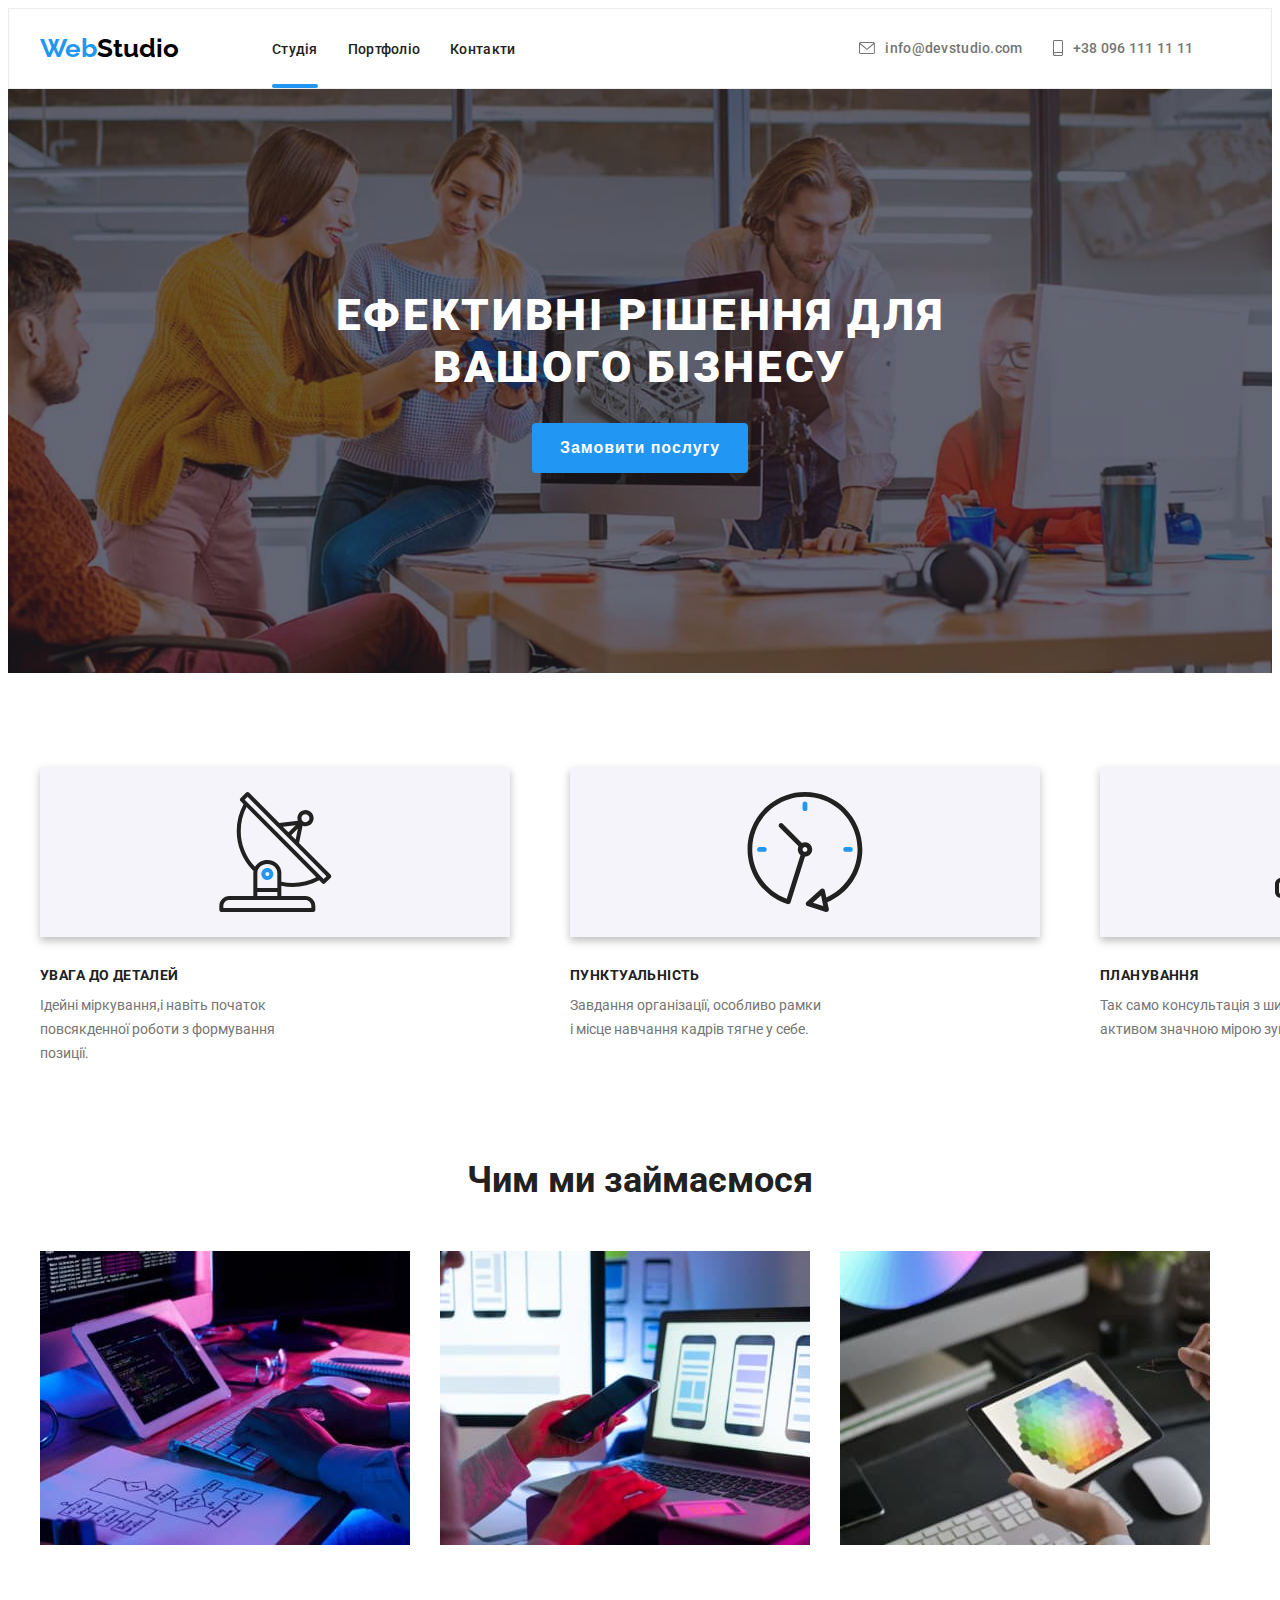
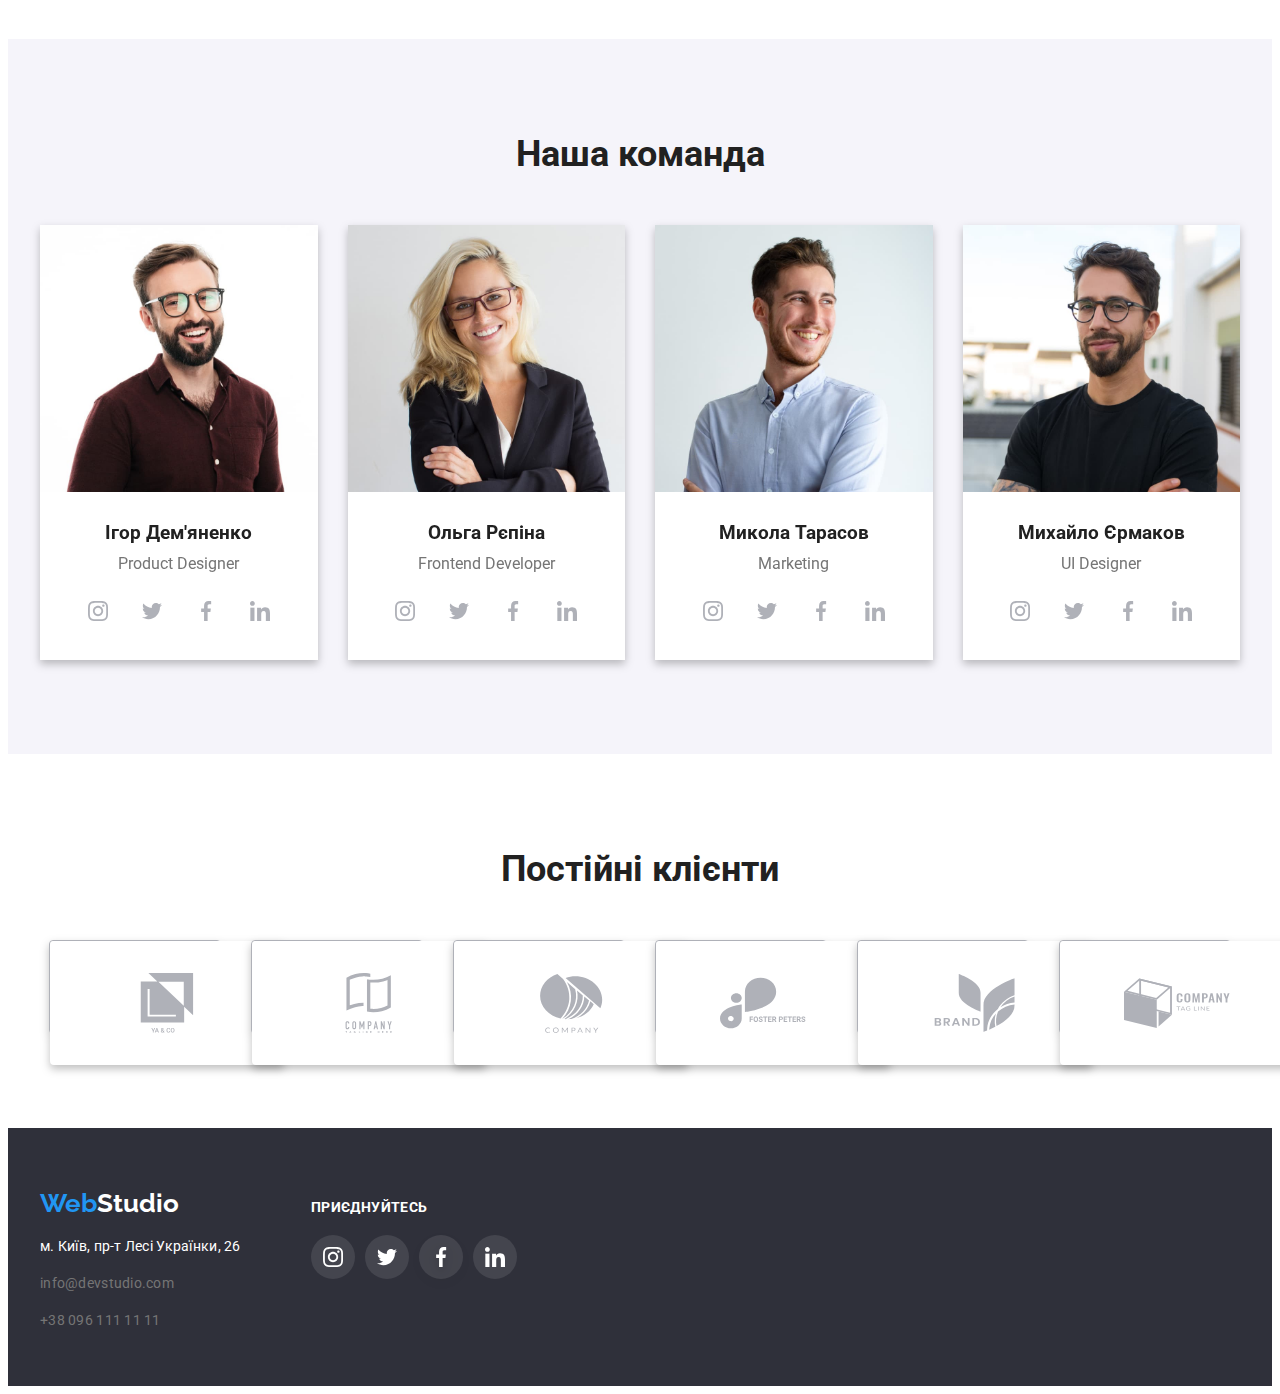
==== index.html @ 008af6e1 "copy file" ====
<!DOCTYPE html>
<html lang="en">
  <head>
    <meta charset="UTF-8" />
    <meta http-equiv="X-UA-Compatible" content="IE=edge" />
    <meta name="viewport" content="width=device-width, initial-scale=1.0" />
    <title>Головна</title>
    <link rel="preconnect" href="https://fonts.googleapis.com" />
    <link rel="preconnect" href="https://fonts.gstatic.com" crossorigin />
    <link rel="preconnect" href="https://fonts.googleapis.com" />
    <link rel="preconnect" href="https://fonts.gstatic.com" crossorigin />
    <link
      href="https://fonts.googleapis.com/css2?family=Montserrat:wght@400;700&family=Oleo+Script&family=Raleway:wght@700&family=Roboto:wght@400;500;700;900&display=swap"
      rel="stylesheet"
    />
    <link
      rel="stylesheet"
      href="https://cdnjs.cloudflare.com/ajax/libs/modern-normalize/1.1.0/modern-normalize.min.css"
      integrity="sha512-wpPYUAdjBVSE4KJnH1VR1HeZfpl1ub8YT/NKx4PuQ5NmX2tKuGu6U/JRp5y+Y8XG2tV+wKQpNHVUX03MfMFn9Q=="
      crossorigin="anonymous"
      referrerpolicy="no-referrer"
    />
    <link rel="stylesheet" href="./css/styles.css" />
  </head>
  <body class="page-body">
    <header class="page-header">
      <div class="container">
        <nav class="header-nav">
          <a class="logo link" href="WebStudio"
            ><span class="logo-firs-part">Web</span
            ><span class="logo-second-part">Studio</span></a
          >
          <ul class="header-list list">
            <li class="item border">
              <a class="header-list-link header-link act-stud link" href="./index.html"
                >Студія</a
              >
            </li>
            <li class="item">
              <a
                class="header-list-link header-link link"
                href="./portfolio.html"
                >Портфоліо</a
              >
            </li>
            <li class="item">
              <a class="header-list-link header-link act-contacts link" href="a">Контакти</a>
            </li>
          </ul>
        </nav>
        <div class="header-contacts">
          <ul class="list">
            <li class="item adress-item">
              <a class="contacts-link header-mail-link link"
                href="mailto:info@devstudio.com">
                <svg class="icon-mail" width="16" height="12" >
                        <use href="./images/icons.svg#icon-envelope"></use>
                      </svg>
                      info@devstudio.com
              </a>
            </li>
            <li class="item adress-item">
              <a
                class="contacts-link header-tel-link link"
                href="tel:+380961111111"> 
                <svg class="icon-tel" width="10" height="16" >
                        <use href="./images/icons.svg#icon-smartphone"></use>
                      </svg>
                      +38 096 111 11 11
                </a>
            </li>
          </ul>
        </div>
      </div>
    </header>
    <main>
      <section class="hero">
        <div class="container containar-hero">
          <h1 class="hero-title">Ефективні рішення для<br />вашого бізнесу</h1>
          <button class="main-button button" type="button" data-modal-open>
            Замовити послугу
          </button>
        </div>
      </section>
      <section class="our-benefits">
        <div class="container">
          <ul class="benefits-list list">
            <li class="benefits">
              <div class="benefits-item">
                      <svg class="benefits-icon" width="70" height="70">
                        <use href="./images/icons.svg#icon-group-7"></use>
                      </svg>
                      </div> 
              <h2 class="benefits-title">УВАГА ДО ДЕТАЛЕЙ</h2>
              <p class="benefits-list-item">
                Ідейні міркування,і навіть початок повсякденної роботи з
                формування позиції.
              </p>
            </li>
            <li class="benefits">
               <div class="benefits-item">
                      <svg class="benefits-icon" width="70" height="70">
                        <use href="./images/icons.svg#icon-clock"></use>
                      </svg>
                      </div> 
              <h2 class="benefits-title">ПУНКТУАЛЬНІСТЬ</h2>
              <p class="benefits-list-item">
                Завдання організації, особливо рамки <br>і місце навчання кадрів
                тягне у себе.
              </p>
            </li>
            <li class="benefits">
               <div class="benefits-item">
                      <svg class="benefits-icon" width="70" height="70">
                        <use href="./images/icons.svg#icon-diagram"></use>
                      </svg>
                      </div> 
              <h2 class="benefits-title">ПЛАНУВАННЯ</h2>
              <p class="benefits-list-item">
                Так само консультація з широким активом значною мірою зумовлює.
              </p>
            </li>
            <li class="benefits">
               <div class="benefits-item">
                      <svg class="benefits-icon" width="70" height="70">
                        <use href="./images/icons.svg#icon-astronaut"></use>
                      </svg>
                      </div> 
              <h2 class="benefits-title">СУЧАСНІ ТЕХНОЛОГІЇ</h2>
              <p class="benefits-list-item">
                Значимість цих проблем настільки очевидна, що реалізація
                планових завдань.
              </p>
            </li>
          </ul>
        </div>
      </section>
      <!-- Чим ми займаємось -->
      <section class="about">
        <div class="container">
          <h2 class="about-title">Чим ми займаємося</h2>
          <ul class="about-list list">
            <li class="about-us">
              <img
                src="./images/img.jpg"
                alt="computer version"
                width="370"
                height="294"
              />
            </li>
            <li class="about-us">
              <img
                src="./images/img2.jpg"
                alt="phone version"
                width="370"
                height="294"
              />
            </li>
            <li class="about-us">
              <img
                src="./images/img3.jpg"
                alt="tablet version"
                width="370"
                height="294"
              />
            </li>
          </ul>
        </div>
      </section>
      <!-- Our team -->
      <section class="our-team">
        <div class="container container">
          <h2 class="our-team-title">Наша команда</h2>
          <ul class="team-list list">
            <li class="team-member">
              <div class="card-thumb">
                <img
                  class="product-designer"
                  src="./images/member1.jpg"
                  alt="Product Designer"
                  width="270"
                  height="260"
                />
                <h3 class="team-member-name">Ігор Дем'яненко</h3>
                <p class="position">Product Designer</p>
                <ul class="social-icons list">
                  <li class="social-item">
                    <a href="" class="social-link link">
                      <svg class="social-icon" width="20" height="20" >
                        <use href="./images/icons.svg#icon-instagram"></use>
                      </svg>
                    </a>
                  </li>
                  <li class="social-item">
                    <a href="" class="social-link link">
                      <svg class="social-icon" width="20" height="20" >
                        <use href="./images/icons.svg#icon-twitter"></use>
                      </svg>
                    </a>
                  </li>
                  <li class="social-item">
                    <a href="" class="social-link link">
                      <svg class="social-icon" width="20" height="20" >
                        <use href="./images/icons.svg#icon-facebook"></use>
                      </svg>
                    </a>
                  </li>
                  <li class="social-item">
                    <a href="" class="social-link link">
                      <svg class="social-icon" width="20" height="20" >
                        <use href="./images/icons.svg#icon-linkedin"></use>
                      </svg>
                    </a>
                  </li>
                </ul>
              </div>
            </li>
            <li class="team-member">
              <div class="card-thumb">
                <img
                  class="frontend-developer"
                  src="./images/member2.jpg"
                  alt="Frontend Developer"
                  width="270"
                  height="260"
                />
                <h3 class="team-member-name">Ольга Рєпіна</h3>
                <p class="position position-frontend">Frontend Developer</p>
                <ul class="social-icons list">
                  <li class="social-item">
                    <a href="" class="social-link link">
                      <svg class="social-icon" width="20" height="20" >
                        <use href="./images/icons.svg#icon-instagram"></use>
                      </svg>
                    </a>
                  </li>
                  <li class="social-item">
                    <a href="" class="social-link link">
                      <svg class="social-icon" width="20" height="20" >
                        <use href="./images/icons.svg#icon-twitter"></use>
                      </svg>
                    </a>
                  </li>
                  <li class="social-item">
                    <a href="" class="social-link link">
                      <svg class="social-icon" width="20" height="20" >
                        <use href="./images/icons.svg#icon-facebook"></use>
                      </svg>
                    </a>
                  </li>
                  <li class="social-item">
                    <a href="" class="social-link link">
                      <svg class="social-icon" width="20" height="20" >
                        <use href="./images/icons.svg#icon-linkedin"></use>
                      </svg>
                    </a>
                  </li>
                </ul>
              </div>
            </li>
            <li class="team-member">
              <div class="card-thumb">
                <img
                  class="marketing"
                  src="./images/member3.jpg"
                  alt="Marketing"
                  width="270"
                  height="260"
                />
                <h3 class="team-member-name">Микола Тарасов</h3>
                <p class="position position-marketing">Marketing</p>
                <ul class="social-icons list">
                  <li class="social-item">
                    <a href="" class="social-link link">
                      <svg class="social-icon" width="20" height="20" >
                        <use href="./images/icons.svg#icon-instagram"></use>
                      </svg>
                    </a>
                  </li>
                  <li class="social-item">
                    <a href="" class="social-link link">
                      <svg class="social-icon" width="20" height="20" >
                        <use href="./images/icons.svg#icon-twitter"></use>
                      </svg>
                    </a>
                  </li>
                  <li class="social-item">
                    <a href="" class="social-link link">
                      <svg class="social-icon" width="20" height="20" >
                        <use href="./images/icons.svg#icon-facebook"></use>
                      </svg>
                    </a>
                  </li>
                  <li class="social-item">
                    <a href="" class="social-link link">
                      <svg class="social-icon" width="20" height="20" >
                        <use href="./images/icons.svg#icon-linkedin"></use>
                      </svg>
                    </a>
                  </li>
                </ul>
              </div>
            </li>
            <li class="team-member">
              <div class="card-thumb">
                <img
                  class="designer"
                  src="./images/member4.jpg"
                  alt="UI Designer"
                  width="270"
                  height="260"
                />
                <h3 class="team-member-name">Михайло Єрмаков</h3>
                <p class="position">UI Designer</p>
                <ul class="social-icons list">
                  <li class="social-item">
                    <a href="" class="social-link link">
                      <svg class="social-icon" width="20" height="20" >
                        <use href="./images/icons.svg#icon-instagram"></use>
                      </svg>
                    </a>
                  </li>
                  <li class="social-item">
                    <a href="" class="social-link link">
                      <svg class="social-icon" width="20" height="20" >
                        <use href="./images/icons.svg#icon-twitter"></use>
                      </svg>
                    </a>
                  </li>
                  <li class="social-item">
                    <a href="" class="social-link link">
                      <svg class="social-icon" width="20" height="20" >
                        <use href="./images/icons.svg#icon-facebook"></use>
                      </svg>
                    </a>
                  </li>
                  <li class="social-item">
                    <a href="" class="social-link link">
                      <svg class="social-icon" width="20" height="20" >
                        <use href="./images/icons.svg#icon-linkedin"></use>
                      </svg>
                    </a>
                  </li>
                </ul>
              </div>
            </li>
          </ul>
        </div>
      </section>
      <section class="regular-customers">
        <div class="container container">
          <h2 class="regular-customers-title">Постійні клієнти</h2>
          <ul class="customers-icons list">
             <li class="customers-item">
              <a href="" class="customers-link link">
                <svg class="regular-customers-icon" width="106" height="60"  >
                  <use href="./images/icons.svg#icon-group-1"></use>
                </svg>
              </a>
            </li>
            <li class="customers-item">
              <a href="" class="customers-link link">
                <svg class="regular-customers-icon" width="106" height="60"  >
                  <use href="./images/icons.svg#icon-group-2"></use>
                </svg>
              </a>
            </li>
            <li class="customers-item"><a href="" class="customers-link link">
              <svg class="regular-customers-icon" width="106" height="60"  >
                  <use href="./images/icons.svg#icon-group-3"></use>
                </svg>
            </a>
          </li>
            <li class="customers-item"><a href="" class="customers-link link">
              <svg class="regular-customers-icon" width="106" height="60"  >
                  <use href="./images/icons.svg#icon-group-4"></use>
                </svg>
            </a>
          </li>
            <li class="customers-item"><a href="" class="customers-link link">
              <svg class="regular-customers-icon" width="106" height="60"  >
                  <use href="./images/icons.svg#icon-group-5"></use>
                </svg>
            </a>
          </li>
            <li class="customers-item"><a href="" class="customers-link link">
              <svg class="regular-customers-icon" width="106" height="60"  >
                  <use href="./images/icons.svg#icon-group-6"></use>
                </svg>
            </a>
          </li>
          </ul>
          </div>
      </section>
    </main>
      <footer class="page-footer">
        <div class="container">
        <div class="address-container">
          <a class="footer-logo logo link" href="WebStudio"
            ><span class="logo-firs-part">Web</span
            ><span class="logo-second-footer">Studio</span></a
          >
          <address>
              <ul class="contacts-list list">
                <li>
                  <a
                    class="address-link"
                    href="https://goo.gl/maps/C8LqME3QSycqYcBt8"
                    target="_blank"
                    rel="noopener noreferrer nofollow"
                    >м. Київ, пр-т Лесі Українки, 26</a
                  >
                </li>
                <li>
                  <a class="contacts-link link" href="mailto:info@devstudio.com"
                    >info@devstudio.com</a
                  >
                </li>
                <li>
                  <a class="contacts-link link" href="tel:+380961111111"
                    >+38 096 111 11 11</a>
                </li>
              </ul>
          </address>
        </div>
        <div class="footer-social">
          <h3 class="footer-social-tittle">ПРИЄДНУЙТЕСЬ</h3>
          <ul class="social-icons list">
                  <li class="social-item">
                    <a href="" class="social-link link">
                      <svg class="social-icon" width="20" height="20" >
                        <use href="./images/icons.svg#icon-instagram"></use>
                      </svg>
                    </a>
                  </li>
                  <li class="social-item">
                    <a href="" class="social-link link">
                      <svg class="social-icon" width="20" height="20" >
                        <use href="./images/icons.svg#icon-twitter"></use>
                      </svg>
                    </a>
                  </li>
                  <li class="social-item">
                    <a href="" class="social-link link">
                      <svg class="social-icon facebook-icon" width="20" height="20" >
                        <use href="./images/icons.svg#icon-facebook"></use>
                      </svg>
                    </a>
                  </li>
                  <li class="social-item">
                    <a href="" class="social-link link">
                      <svg class="social-icon" width="20" height="20" >
                        <use href="./images/icons.svg#icon-linkedin"></use>
                      </svg>
                    </a>
                  </li>
                </ul>
        </div>
        </div>
      </footer>
      <!-- <button data-modal-open class="main-button button" >Замовити послугу</button> -->
      <div class="backdrop is-hidden" data-modal>
        <div class="modal">
<div class="close-sign" data-modal-close>
   <svg class="icon-close" width="20" height="20" >
    <use href="./images/icons.svg#icon-close"></use>
    </svg>
</div>
   </div>
        </div>
      </div>
      <script src="./js/modal.js"></script>
  </body>
</html>
---- css/styles.css ----
body {
  font-family:'Roboto';
  text-decoration-color:#757575;
}

h1,
h2,
h3,
p,
ul {
  padding: 0;
  margin: 0;
}
img {
    display: block;
    width: 100%;
    height: auto;
}
/* для іконок */
:root {
    --main-color: #AFB1B8;
    --accent-color: #FFFFFF;
}


.container {
    width: 1200px;
    padding-left: 15px;
    padding-right: 15px;
margin-left: auto;
margin-right: auto;
}

/* ЛОГО сайту */
.logo {
    margin-right: 93px;
   
}

.logo-firs-part{
    font-family: 'Raleway';
    font-style: normal;
    font-weight: 700;
    font-size: 26px;
    line-height:1,19;
    color: #2196F3;
}

.logo-second-part{
    font-family: 'Raleway';
    font-style: normal;
    font-weight: 700;
    font-size: 26px;
    line-height:1,19;
    color: #000000;
}
    .logo-second-footer {
        font-family: 'Raleway';
        font-style: normal;
        font-weight: 700;
        font-size: 26px;
        line-height:1,19;
        color: #FFFFFF;
}

/* header */

.page-header {
background-color:#FFFFFF;
padding-bottom: 94px;
border: 1px solid #ECECEC;
padding-top: 24px;
padding-bottom: 25px;
}

.page-header .container {
display: flex;
  align-items: center;
}

.header-nav {
    display: flex;
    align-items: center; 
}
.header-list {
    display: flex;
    margin: 0px;
}



.header-list .item:not(:first-child) {
margin-left: 30px;
}

.header-contacts .list  {
    display: flex;
    align-items: center;
    
}

.header-mail-link {
    margin-left: 344px;
}

.link, .address-link {
text-decoration:none ;
}

.list {
    list-style: none;
}
.header-list-link {
  font-weight: 500;
  font-size: 14px;
  line-height: 1,14;
  letter-spacing: 0.02em;
  color: #212121;

  transition: 250ms cubic-bezier(0.4, 0, 0.2, 1)

}

.header-list-link:hover, .header-list-link:focus {
    color: #2196F3;
}

.adress-item:hover, .adress-item:focus {
    color: #2196F3;
}



.header-tel-link:hover .icon-tel, .header-tel-link:focus .icon-tel {
    fill: #2196F3;
}

.header-mail-link:hover .icon-mail,
.header-mail-link:focus .icon-mail {
    fill: #2196F3;
}


.header-tel-link, .header-mail-link {
font-size: 14px;
font-weight: 500;
line-height: 1,14;
letter-spacing: 0.02em;
text-align: left;
color:#757575 ;

transition: 250ms cubic-bezier(0.4, 0, 0.2, 1)
}
.header-mail-link {
    margin-right: 30px;
}

.header-tel-link {
    align-items: center;
}

.icon-tel {
    display: inline-flex;
    align-items: center;
    margin-right: 10px;
    fill: #757575;
}

.icon-mail {
    display: inline-flex;
        align-items: center;
    margin-right: 10px;
    fill: #757575;
}


/* .hero */


.hero {
    max-width: 1600px;
    max-height: 600px;
padding-top: 200px;
padding-bottom: 200px;
margin-left: auto;
margin-right: auto;
background-color: rgba(47, 48, 58, 0.4);

background-image:linear-gradient(rgba(47, 48, 58, 0.4), rgba(47, 48, 58, 0.4)), url(../images/background.jpg);
    background-position: center;
    background-repeat: no-repeat;
    
    background-size: cover;
text-align: center;
}

.hero-title {
    min-width: 696;
    margin: 0px;
}



.hero-title {
font-weight: 900;
font-size: 44px;
line-height: 1,36;
text-align: center;
letter-spacing: 0.06em;
text-transform: uppercase;
color: #FFFFFF;
}

/* main */
.main-button {
    width: 216px;
    height: 50px;
    text-align: center;
    border: none;
    border-radius: 4px;
}
.main-button {
font-size: 16px;
font-weight: 700;
line-height: 1,88;
letter-spacing: 0.06em;
margin-top: 30px;
text-align: center;
color: #FFFFFF;
background-color: #2196F3;

transition: 250ms cubic-bezier(0.4, 0, 0.2, 1)
}



.main-button:hover, .main-button:focus {
    background-color: #2196F3;
    color: #FFFFFF;
    cursor: pointer;
}    

.filter-button {
    font-style: normal;
    font-weight: 500;
    font-size: 16px;
    line-height: 1,63;
    color: #212121;


    transition: 250ms cubic-bezier(0.4, 0, 0.2, 1)
    }

    .filter-button:hover, .filter-button:focus {
        background-color: #2196F3;
        color:#FFFFFF;
        cursor: pointer;}

  /* our benefits */
  .our-benefits {
padding-top: 94px;
padding-bottom: 94px;
  }

.benefits-title {
font-weight: 700;
font-size: 14px;
line-height: 1,14;
letter-spacing: 0.03em;
text-transform: uppercase;
color: #212121;
padding-top: 30px;
}

.benefits-list {
    display: flex;
}
.benefits:not(:first-child) {
margin-left: 30px;
}


.benefits-list-item {
    font-family: 'Roboto';
    font-style: normal;
    font-weight: 400;
    font-size: 14px;
    line-height: calc(24/14);
color: rgba(117, 117, 117, 1);
padding-top: 10px;
display: inline-block;
width: 270px;
height: 72px;
}

.benefits-list-item:nth-child(2n):nth-child(3n) {
    width: 270px;
    height: 48px;
}

 .benefits-item {
     width: 270px;
     height: 120px;
     margin-right: 30px;
     padding: 25px 100px;
    background-color: rgba(245, 244, 250, 1);
    filter: drop-shadow(0px 4px 4px rgba(0, 0, 0, 0.25));

 }

.benefits-icon  {
    width: 100%;
    height: 100%;
    display: inline-block;
    display: flex;
    align-items: center;
    justify-content: center;
    border-radius: 4px;
   
}

.benefits-icon {
    fill: var(--main-color);
}


/* ABOUT */

.about {
    padding-bottom: 94px;
}

.about-title {
    margin-bottom: 50px;
}

.about-us:not(:first-child) {
    margin-left: 30px;
    }



.about-list {
    display: flex;
}


/* team */
.our-team {
    background-color: rgba(245, 244, 250, 1);
    padding-bottom: 94px;
}

.team-list .social-item {
    width: 44px;
    height: 44px;
    margin-right: 10px;
   
}

.team-list .social-link {
    width: 100%;
    height: 100%;
    display: inline-block;
    display: flex;
    align-items: center;
    justify-content: center;
    border-radius: 50%;
    background-color: #FFFFFF;

    transition: 250ms cubic-bezier(0.4, 0, 0.2, 1)
}

.team-list .social-link:hover,  .team-list .social-link:focus{
    background-color: #2196F3;
}

.team-list .social-link:hover .social-icon, .team-list .social-link:focus .social-icon {
    fill: var(--accent-color);
}


.team-list .social-icons {
    display: flex;
    justify-content: center;
}

.team-list .social-icons {
    margin-top: 16px;
    padding-bottom: 27px;
}

.team-list .social-item:last-child {
    margin-right: 0px;
}

.about-title, .our-team-title, .regular-customers-title  {
width: 700px;
margin-left: auto;
margin-right: auto;
text-align: center;

font-weight: 700;
font-size: 36px;
line-height: 1,17;
color: #212121;
} 
.our-team-title, .regular-customers-title {
    margin-bottom: 50px;
    padding-top: 94px;
}
.container-team {
 padding-bottom: 94px;
 
}

.team-list {
    display: flex;
}

.team-list .social-icon {
    fill:var(--main-color);
}


.team-member{
    font-weight: 500;
    font-size: 16px;
    line-height:1,19;
    color: #212121;
}
.position{
 font-weight: 400;
font-size: 16px;
line-height: 1,19;
color: #757575;
}
.position-frontend, .position-marketing {
background: url(16166.jpg);
border-radius: 0px;
}
.team-member:not(:first-child) {
    margin-left: 30px;
    }

    .team-member, .position {
margin-left: auto;
margin-right: auto;
text-align: center;
    }

    .team-member-name {
padding-top: 30px;
    }
    .card-thumb {
        filter: drop-shadow(0px 4px 4px rgba(0, 0, 0, 0.25));
    background-color: rgba(255, 255, 255, 1);
    }

    .position {
padding-top: 10px;
    }

    /* REGULAR-CUSTOMERS */

    .customers-icons .customers-item {
        width: 170px;
        height: 92px;
        border: 1px solid rgba(175, 177, 184, 1);
        border-radius: 4px;
        margin-right: 30px;
       
    }

    .regular-customers {
        padding-bottom: 94px;
    }

    .customers-icons {
        display: flex;
        justify-content: center;
    }

    .customers-icons .customers-item:last-child {
        margin-right: 0px;
    }


    .customers-icons .customers-item {
        filter: drop-shadow(0px 4px 4px rgba(0, 0, 0, 0.25)); 
    }


    .customers-icons .customers-link {
    width: 100%;
    height: 100%;
    display: inline-block;
    display: flex;
    align-items: center;
    justify-content: center;
    border-radius: 4px;
    background-color: #FFFFFF;
}

.customers-icons .regular-customers-icon {
    fill: var(--main-color);

    transition: 250ms cubic-bezier(0.4, 0, 0.2, 1)
}

.customers-icons .customers-item:hover .regular-customers-icon, .customers-icons .customers-item:focus .regular-customers-icon {
    fill:#2196F3;
}

.customers-icons .customers-item:hover, .customers-icons .customers-item:focus {
    border-color: #2196F3;
}


.customers-link {
padding: 16px 32px;
}


/* footer */

.footer-logo {
display: inline-block;
margin: auto;
 padding-top: 60px;
padding-bottom: 0px;
}
.page-footer {
    background-color:#2F303A;
}


.page-footer .container {
    display: flex;
    align-items: baseline;
}

.footer-social {
    margin-left: 70px;
}
.footer-social .social-icons {
    margin-top: 20px;
}
.social-icons {
    display: flex;
}

.footer-social .social-item {
    width: 44px;
    height: 44px;
    margin-right: 10px;
}

.footer-social .social-link {
    width: 100%;
    height: 100%;
    display: inline-block;
    display: flex;
    align-items: center;
    justify-content: center;
    border-radius: 50%;
    background-color:rgba(255, 255, 255, 0.1);

    transition: 250ms cubic-bezier(0.4, 0, 0.2, 1)
}

.footer-social .social-link:hover, .footer-social .social-link:focus {
    background-color: #2196F3;
}

.footer-social .social-link {
    fill: #FFFFFF;
}

.footer-social .social-link:hover .social-icon, .footer-social .social-link:focus .social-icon {
    fill: var(--accent-color);
}

.footer-social .social-item:last-child {
    margin-right: 0px;
}

.address-link  {
    color: #FFFFFF;
    font-family: 'Roboto';
    font-style: normal;
    font-weight: 400;
    font-size: 14px;
    line-height: 1,14;
    letter-spacing: 0.02em;
    padding-top: 20px;
    display: inline-block;

    transition: 250ms cubic-bezier(0.4, 0, 0.2, 1)
}

.address-link:hover, :focus {
    color: #2196F3;}

.contacts-list .link {
    font-family: 'Roboto';
    font-style: normal;
font-weight: 400;
font-size: 14px;
line-height: 1,14;
letter-spacing: 0.02em;
color: #757575;
padding-top: 20px;

display: inline-block;
}

.contacts-link:hover, :focus {
    color: #2196F3;
    
}   

.contacts-link {
    display: flex;
    align-items: center;
    transition: 250ms cubic-bezier(0.4, 0, 0.2, 1);
}
.contacts-list.list {
padding-inline-start: 0px;
padding-bottom: 57px;
margin: 0px;
}

.footer-social-tittle {
font-family: 'Roboto';
    font-style: normal;
    font-weight: 700;
    font-size: 14px;
    line-height: 16px;
    letter-spacing: 0.03em;
    text-transform: uppercase;
    color: #FFFFFF;
}

.footer-social .social-icons .social-item:nth-child(3) {
    filter: drop-shadow(0px 4px 4px rgba(0, 0, 0, 0.25));
}

/* СИНЄ ПІДКРЕСЛЕННЯ ПОТОЧНОЇ СТОРІНКИ */
    
.item.border {
    position: relative;
}


    .header-link.act-stud.link::after {
                content: "";
                position: absolute;
                bottom: -30px;
                left: 0;
                width: 100%;
                height: 4px;
                background: #2196F3;
                border-radius: 2px;
                
    }
            
.header-link.act-port.link::after {
    content: "";
    position: absolute;
    bottom: -30px;
    left: 0;
    width: 100%;
    height: 4px;
    background: #2196F3;
    border-radius: 2px;

}

/* МОДАЛЬНЕ ВІКНО */

.backdrop {
    position: fixed;
    top: 0;
    left: 0;
    width: 100%;
    height: 100%;
    background-color:rgba(0, 0, 0, 0.2);

    opacity: 1;

    transition: opacity 250ms cubic-bezier(0.4, 0, 0.2, 1);
}

.backdrop .is-hidden .modal {
    transform: translate(-50%, -50%) scale(1.1);

}

.modal {
    width: 528px;
    height: 581px;
    position: absolute;
top: 50%;
left: 50%;
transform: translate(-50%, -50%) scale(1);

background-color: #FFFFFF;


border-radius: 4px solid rgba(0, 0, 0, 0.1);

transition: 250ms cubic-bezier(0.4, 0, 0.2, 1);

box-shadow: 0px 1px 3px rgba(0, 0, 0, 0.12), 0px 1px 1px rgba(0, 0, 0, 0.14), 0px 2px 1px rgba(0, 0, 0, 0.2);

}



.modal .close-sign {
    position: absolute;
    display: flex;
    justify-content: center;
    cursor: pointer;
    align-items: center;
    top: 10px;
    right: 10px;
    width: 30px;
    height: 30px;
    border-radius: 50%;
    border: 1px solid rgba(0, 0, 0, 0.1);

}

.is-hidden {
    visibility: hidden;
    opacity: 0;
    pointer-events: none;
}



/* Портфоліо */
.our-projects-list {
    padding: 0px;
    margin: 0px;
    list-style: none;
    display: flex;
    flex-wrap: wrap;
    margin-left: -30px;
    margin-top: -30px;
   
}
.container-portfolio {
    padding-top: 94px;
    padding-bottom: 94px;
}
.our-projects-list > .item {
    flex-basis: calc(100% / 3 - 30px);
border: 1px solid #eeeeee;
margin-left: 30px;
margin-top: 30px;
}


.container-projects {
    padding-top: 34px;
}
.visually-hidden {
    display: none;}
    
.projects-title {
    font-weight: 700;
    font-size: 18px;
    line-height: 2;
    color: #212121;
}
.projects-item {
    font-weight: 400;
    font-size: 16px;
    line-height: 1,86;
    color: #757575;
}
.main-filter-list {
display: flex;
justify-content: center;
margin-left: auto;
margin-right: auto;
}
.main-filter-list .item:not(:first-child) {
margin-left: 8px;
}
.filter-button {
    height: 38px;
    background-color:#F5F4FA ;
    border: none;
    color: rgba(33, 33, 33, 1);
    border-radius: 4px; 

    transition: 250ms cubic-bezier(0.4, 0, 0.2, 1)
}


.filter-button:hover, :focus {
    filter: drop-shadow(0px 4px 4px rgba(0, 0, 0, 0.25));
}
.filter-button1 {
width: 73px; ;
}
.filter-button2 {
width: 125px;
}
.filter-button3 { 
width: 112px;
/* filter: drop-shadow(0px 4px 4px rgba(0, 0, 0, 0.25)); */
}

.filter-button4 {
width: 103px;
}
.filter-button5 {
width: 130px;
}

.projects-item {
    margin-top: 4px;
}

.projects-description {
    padding: 20px 24px;
}


.card {
    transition: 250ms cubic-bezier(0.4, 0, 0.2, 1)
}

.card:hover, :focus {
    box-shadow: 0px 1px 1px rgba(0, 0, 0, 0.12), 
    0px 4px 4px rgba(0, 0, 0, 0.06), 
    1px 4px 6px rgba(0, 0, 0, 0.16);
  
}

.card .img-wrapper {
    position: relative;
    overflow: hidden;
}

.card img {
    display: block;
}


.projects-text {
    font-family: 'Roboto';
    font-style: normal;
    font-weight: 400;
    font-size: 18px;
    line-height: 28px;
    background-color:rgba(33, 150, 243, 0.9);
    opacity: 1;
    letter-spacing: 0.03em;
    color: #FFFFFF;
    position: absolute;
    bottom: 0;
    top: 0;
    left: 0;
    right: 0;
    height: 100%;
    display: flex;
    justify-content: center;
    align-items: center;
    padding: 63px 24px;
    transform: translateY(100%);
    transition: transform 250ms cubic-bezier(0.4, 0, 0.2, 1);
    /* transition: transform 500ms linear; */
}

.our-projects-list .item {
    cursor: pointer;
}

.our-projects-list .item:hover .projects-text {
    transform: translateY(0%);

}
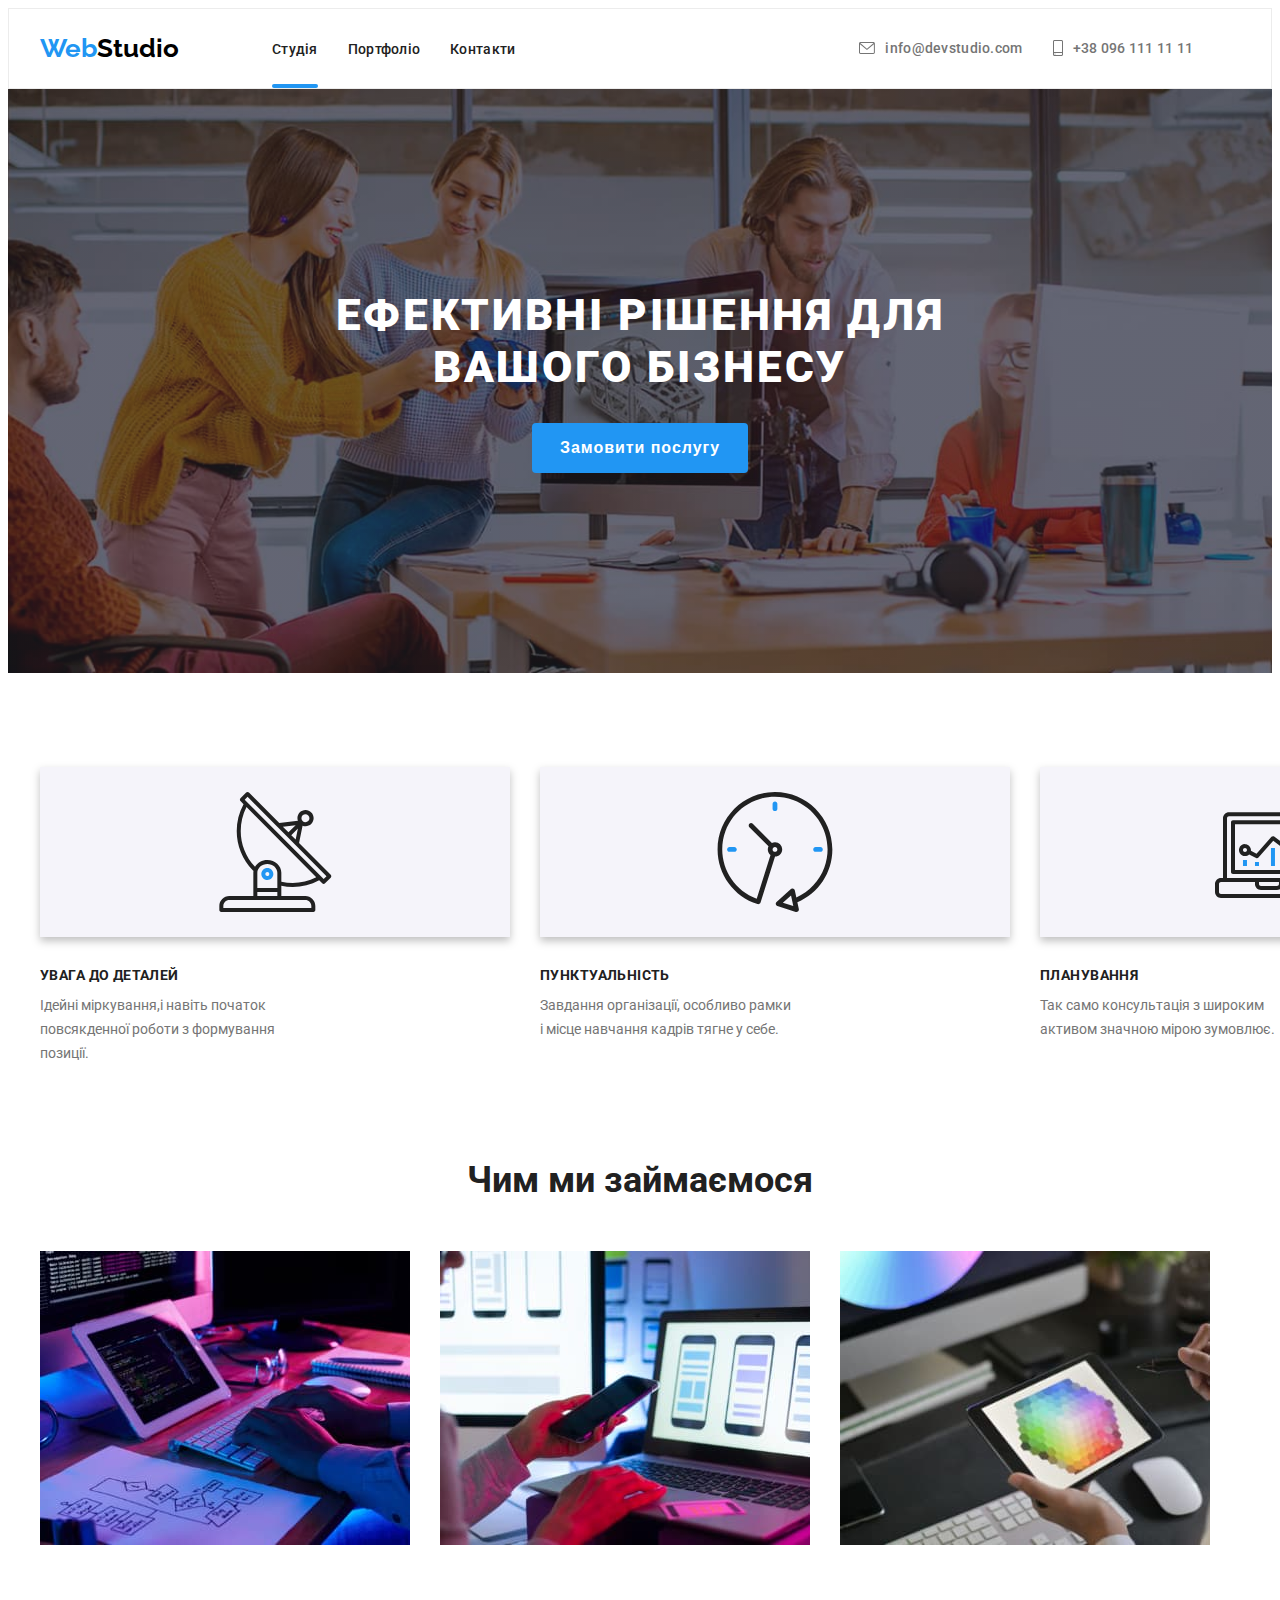
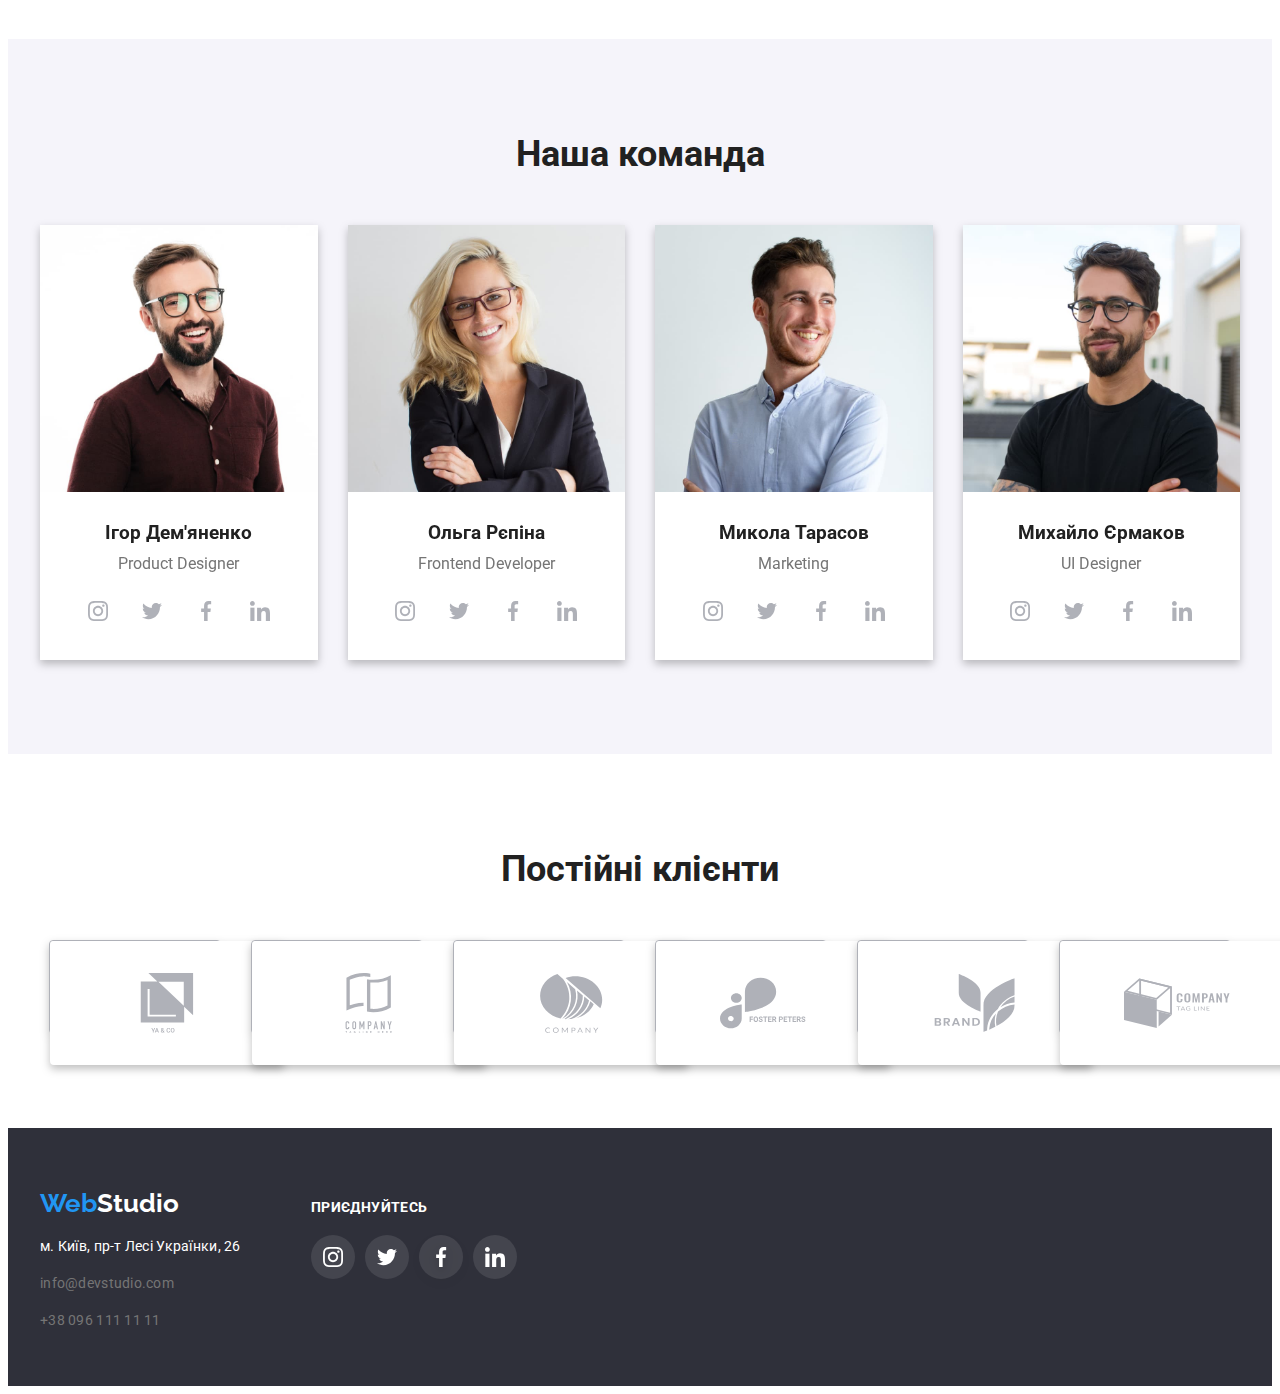
==== commit 0e1293a6: "готова модалка" ====
--- a/index.html
+++ b/index.html
@@ -26,7 +26,7 @@
     <header class="page-header">
       <div class="container">
         <nav class="header-nav">
-          <a class="logo link" href="WebStudio"
+          <a class="logo link" href="./index.html"
             ><span class="logo-firs-part">Web</span
             ><span class="logo-second-part">Studio</span></a
           >
@@ -457,18 +457,90 @@
                 </ul>
         </div>
         </div>
-      </footer>
-      <!-- <button data-modal-open class="main-button button" >Замовити послугу</button> -->
-      <div class="backdrop is-hidden" data-modal>
+          <div class="backdrop is-hidden" data-modal>
         <div class="modal">
 <div class="close-sign" data-modal-close>
    <svg class="icon-close" width="20" height="20" >
     <use href="./images/icons.svg#icon-close"></use>
     </svg>
 </div>
+<p class="form-tittle" >Залиште свої дані, ми вам передзвонимо</p>
+        <form class="form js-speaker-form">
+          <div class="form-field">
+              
+          <label for="name" class="form-label" >Ім'я</label> 
+          <div class="input-wrapper">
+          <input class="modal-input"
+          type="text"
+           name="name" 
+           id="name"
+           autofocus 
+          />
+          <svg class="input-icon" width="18" height="18"  >
+                  <use href="./images/icons.svg#icon-person-black"></use>
+                </svg>
+          </div>
+          </div>
+<div class="form-field">
+          <label  class="form-label" for="tel">Телефон</label>
+          <div class="input-wrapper">
+          <input class="modal-input" type="tel" name="tel" id="tel" />
+          <svg class="input-icon" width="18" height="18"  >
+          <use href="./images/icons.svg#icon-phone-black"></use>
+          </svg>
+          </div>
+</div>
+<div class="form-field">
+    
+          <label class="form-label" for="mail">Пошта</label>
+          <div class="input-wrapper">
+          <input class="modal-input" type="email" name="mail" id="mail" />
+<svg class="input-icon" width="18" height="18"  >
+                  <use href="./images/icons.svg#icon-email-black"></use>
+                </svg>
+          </div>
+          </div>
+<div class="form-field form-field-comment">
+<label class="form-label" for="comment">Коментар</label>
+          <textarea class="form-comment"
+          name="comment" id="comment" rows="100%"  
+          placeholder="Введіть текст"
+          ></textarea>
+</div>
+<div class="input-line check-line">
+          <input class="visually-hidden modal-input" type="checkbox" value="agree" name="checkbox-agree" id="checkbox-agree">
+          <label class="checkbox-agree agree-label" for="checkbox-agree">
+            <span class="icon-wrapper">
+              <svg class="agree-icon" width="11" height="8">
+            <use href="./images/icons.svg#icon-check-mark"></use>
+          </svg>
+            </span>
+            <span>Погоджуюся з розсилкою та приймаю &nbsp</span>
+            <a class="agreement-style"
+            href=".index.html"><span class="agreement">Умови договору</span></a>
+            
+          </label>
+</div>
+          <button class="form-button" type="submit">Відправити</button>
+          </form>
+</div>
    </div>
         </div>
-      </div>
+      
+      </footer>
+      <!-- <button data-modal-open class="main-button button" >Замовити послугу</button> -->
+    
       <script src="./js/modal.js"></script>
+       <script>
+        (() => {
+         document.querySelector('.js-speaker-form').addEventListener('submit', e => {
+                e.preventDefault();
+                new FormData(e.currentTarget).forEach((value, name) =>
+                    console.log(`${name}: ${value}`),
+                );
+                e.currentTarget.reset();
+            });
+        })();
+    </script>
   </body>
 </html>
--- a/css/styles.css
+++ b/css/styles.css
@@ -275,9 +275,9 @@
 .benefits-list {
     display: flex;
 }
-.benefits:not(:first-child) {
+/* .benefits:not(:first-child) {
 margin-left: 30px;
-}
+} */
 
 
 .benefits-list-item {
@@ -716,7 +716,9 @@
 
 }
 
-
+.modal-input {
+    color:#000000
+}
 
 .modal .close-sign {
     position: absolute;
@@ -733,12 +735,257 @@
 
 }
 
+.close-sign .icon-close:focus, .close-sign .icon-close:hover {
+    fill: #2196F3;
+}
+
 .is-hidden {
     visibility: hidden;
     opacity: 0;
     pointer-events: none;
 }
 
+textarea {
+    resize: none;
+    border: 1px solid rgba(33, 33, 33, 0.2);
+        border-radius: 4px;
+}
+
+.form-tittle {
+    font-family: 'Roboto';
+     font-style: normal;
+     font-weight: 700;
+    font-size: 20px;
+     line-height: 23px;
+     text-align: center;
+     letter-spacing: 0.03em;
+     color: #212121;
+
+     display: block;
+     align-items: center;
+     justify-content: center;
+     margin-top: 40px ;
+     margin-left: 32,5px;
+     margin-right: 47,5px;
+    margin-bottom: 12px;
+
+}
+
+.form {
+    width: 448px;
+    height: 342;
+    margin-left: 32.5px;
+    margin-right: 47.5px;
+    margin-bottom: 20px;
+}
+
+.form-label {
+    margin-bottom: 4px;
+    
+}
+
+.form-field {
+    display: flex;
+    flex-direction: column;
+    margin-bottom: 10px;
+    font-family: 'Roboto';
+    font-style: normal;
+    font-weight: 400;
+    font-size: 12px;
+    line-height: 14px;
+    letter-spacing: 0.01em;
+    color: #757575;
+}
+
+.form-field input {
+    margin: 0;
+    padding: 6px 10px;
+    width: 448px;
+    height: 40px;
+
+    border: 1px solid rgba(33, 33, 33, 0.2);
+    border-radius: 4px;
+
+    position: relative;
+}
+
+/* .form-field input:focus, .form-field input:hover {
+    border-color:  #2196F3;
+
+} */
+
+.form-field-comment {
+    width: 448px;
+    height: 138px;
+
+    
+    
+}
+
+.form-field input::placeholder {
+    display: block;
+    font-family: 'Roboto';
+    font-style: normal;
+    font-weight: 400;
+    font-size: 12px;
+    line-height: 14px;
+    letter-spacing: 0.01em;
+    color: rgba(117, 117, 117, 0.5);
+    border: 1px solid rgba(33, 33, 33, 0.2);
+     border-radius: 4px;
+
+ 
+}
+
+.agree-label {
+font-family: 'Roboto';
+    font-style: normal;
+    font-weight: 400;
+    font-size: 14px;
+    line-height: 24px;
+    letter-spacing: 0.03em;
+    color: #757575;
+    display: block;
+    justify-content: center;
+    align-items: center;
+    margin-left: 0px;
+    margin-right: 0px;
+}
+
+.check-line {
+margin: 10px 0;
+}
+.checkbox-agree {
+    display: flex;
+    align-items: center;
+}
+
+.checkbox-agree .icon-wrapper {
+    width: 16px;
+    height: 15px;
+    border: 2px solid #000000;
+    border-radius: 2px;
+    margin-right: 8px;
+    display: flex;
+    align-items: center;
+    justify-content: center;
+
+}
+.checkbox-agree .agree-icon {
+    fill: transparent;
+}
+
+.check-line input:checked+.checkbox-agree .icon-wrapper {
+    background-color: #2196F3;
+    border: none;
+}
+.check-line input:checked +.checkbox-agree .agree-icon {
+    fill: #FFFFFF ;
+}
+
+.form-field .modal-input {
+    padding-left: 47px;
+    
+}
+
+.form-label .modal-input {
+    background-color: #000000;
+}
+
+
+.modal-input, .form-comment {
+    cursor: pointer;
+}
+.modal-input:focus, .form-comment:focus {
+    outline: 1px solid #2196F3;
+    border: transparent;
+    
+}
+
+.form-field input {
+    columns: #fff;
+}
+
+.form-comment {
+    padding: 12px 16px;
+
+    font-family: 'Roboto';
+        font-style: normal;
+        font-weight: 400;
+        font-size: 12px;
+        line-height: 14px;
+        letter-spacing: 0.01em;
+    
+        color: rgba(117, 117, 117, 0.5);
+
+}
+
+
+.agreement {
+    text-decoration-line: underline;
+    color: #2196F3;
+}
+
+
+.form-button {
+    width: 200px;
+        height: 50px;
+        text-align: center;
+        border: none;
+        border-radius: 4px;
+
+        font-family: 'Roboto';
+        font-style: normal;
+        font-weight: 700;
+        font-size: 16px;
+        line-height: 30px;
+        letter-spacing: 0.06em;
+color: #FFFFFF;
+
+background-color: #2196F3;
+box-shadow: 0px 1px 3px rgba(0, 0, 0, 0.12), 0px 1px 1px rgba(0, 0, 0, 0.14), 0px 2px 1px rgba(0, 0, 0, 0.2);
+border-radius: 4px;
+
+margin-top: 30px ;
+margin-bottom: 40px;
+margin-left: 156.5px;
+margin-right: 171.5px;
+
+}
+
+.input-wrapper {
+    position: relative;
+   
+   
+}
+.input-wrapper input {
+    margin-top: 0px;
+}
+.input-icon {
+    width: 18px;
+    height: 18px;
+    display: inline-block;
+    position: absolute;
+    left: 12px;
+    top: 50%;
+    display: inline-block;
+   
+
+   
+    transform: translateY(-50%);
+fill: #212121;
+}
+/* 
+.modal-input {
+    padding-left: 83px;
+    border: 0px;
+} */
+
+
+
+.modal-input:focus +.input-icon {
+    fill: #2196F3;
+}
 
 
 /* Портфоліо */
@@ -885,4 +1132,5 @@
 .our-projects-list .item:hover .projects-text {
     transform: translateY(0%);
 
-}+}
+
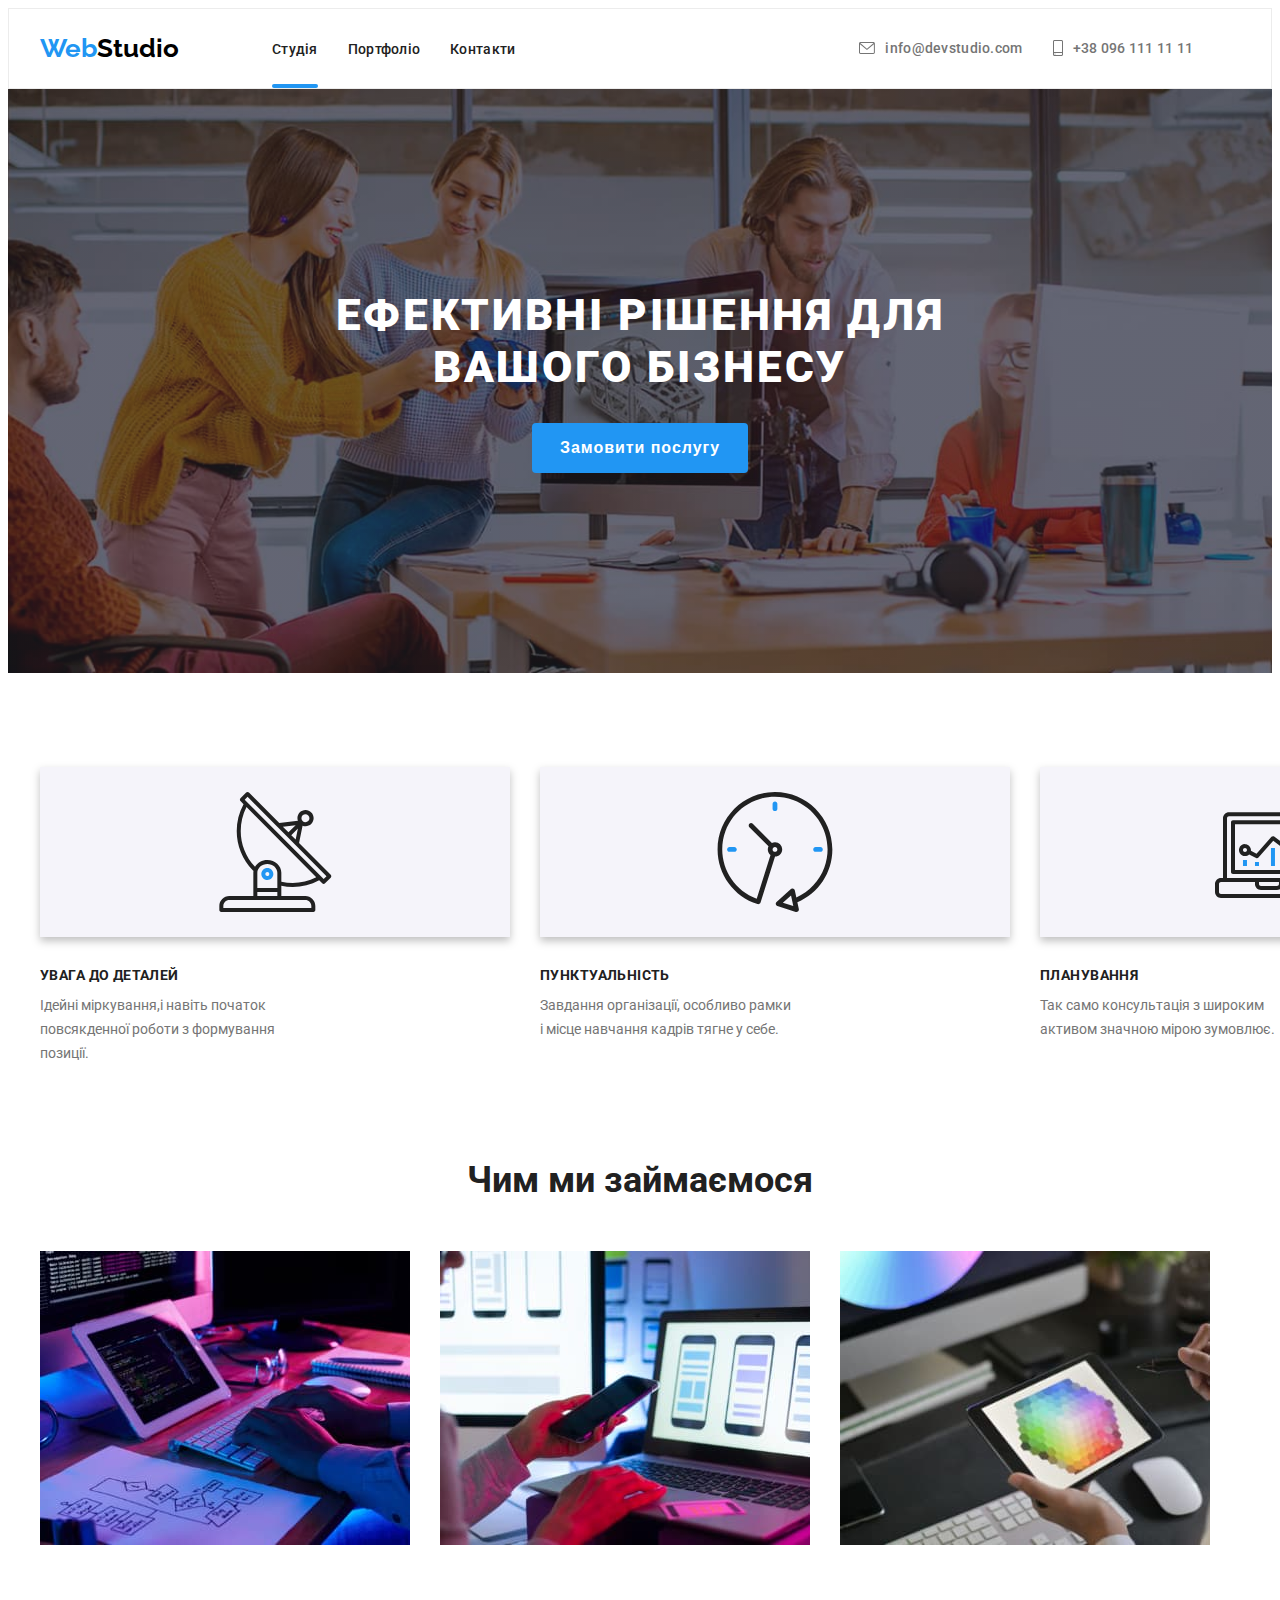
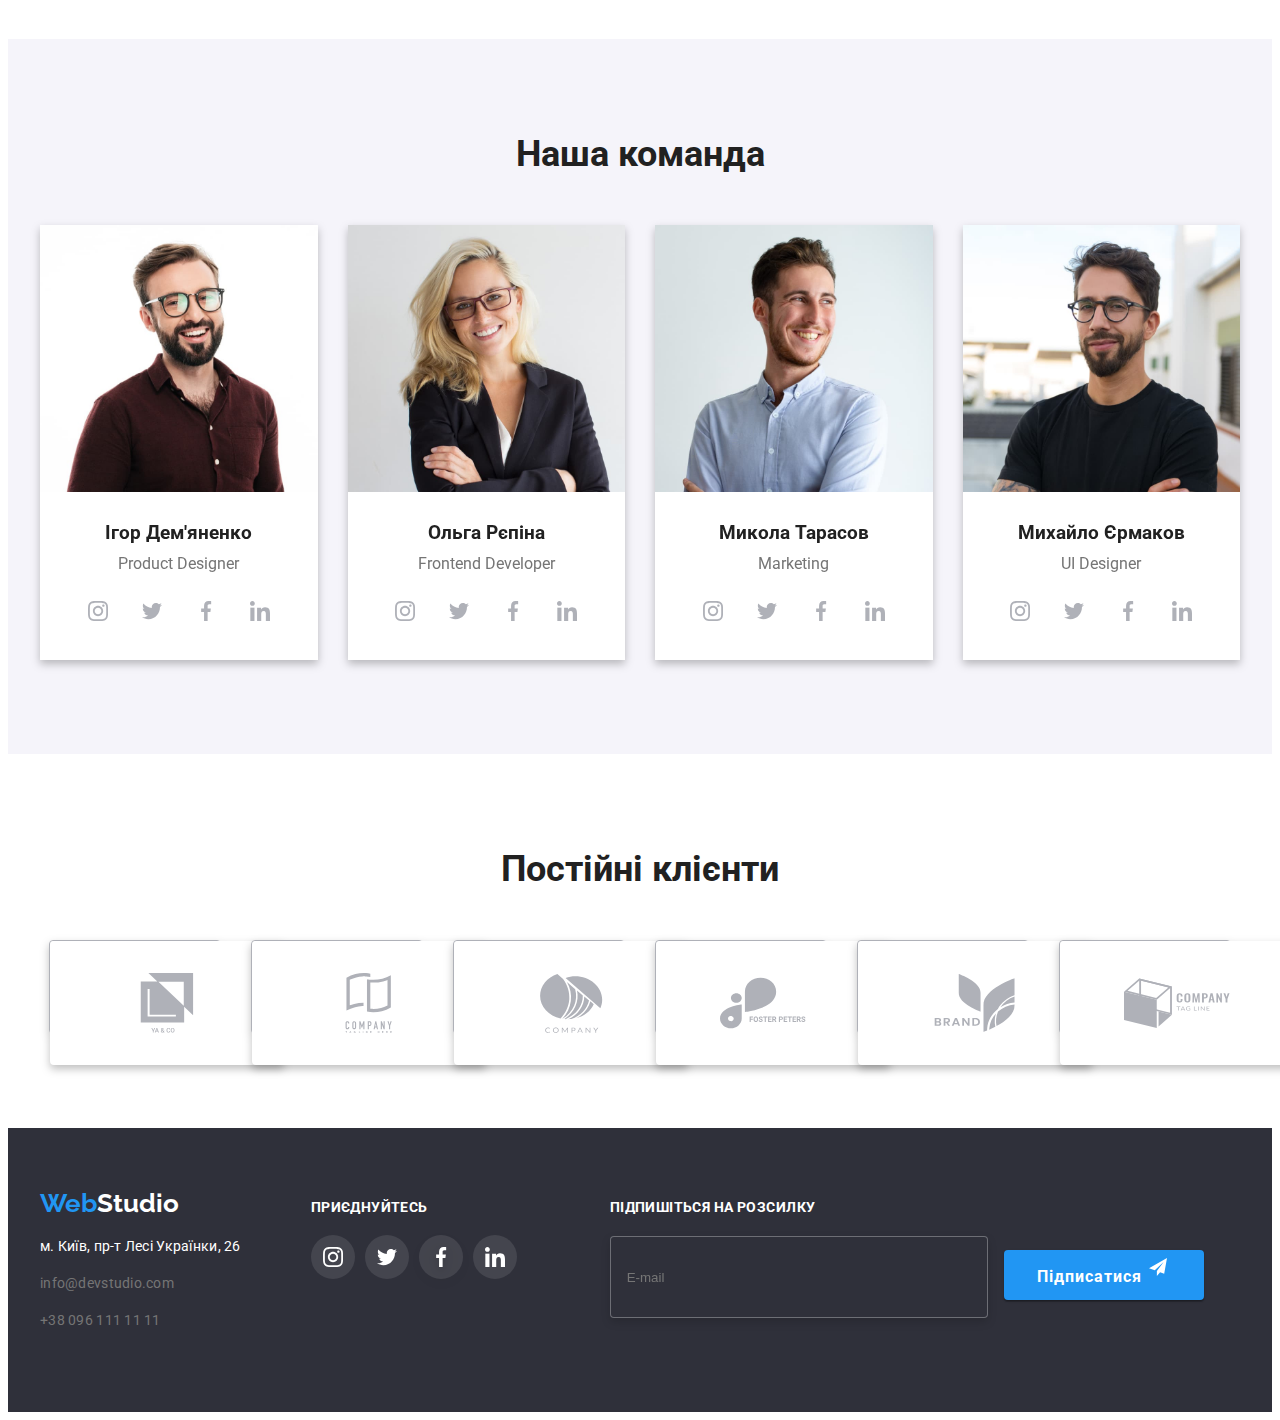
==== commit 73b93bb7: "модалка у футері" ====
--- a/index.html
+++ b/index.html
@@ -456,8 +456,22 @@
                   </li>
                 </ul>
         </div>
-        </div>
-          <div class="backdrop is-hidden" data-modal>
+       
+         <form class="form js-speaker-form">
+          <div class="footer-wrapper">
+          <label for="mail" class="sender-label" >ПІДПИШІТЬСЯ НА РОЗСИЛКУ</label>
+          <input class="sender-input" type="email" name="mail" id="footer-mail"  placeholder="E-mail"/>
+          <button class="sender-btn" type="submit">
+          <span  class="sender-text">Підписатися</span> 
+          <svg class="icon-send" width="24" height="24">
+          <use href="./images/icons.svg#icon-send"></use>
+        </svg>
+  </button>
+        </div>
+         </div>
+          </form>
+      </footer>
+        <div class="backdrop is-hidden" data-modal>
         <div class="modal">
 <div class="close-sign" data-modal-close>
    <svg class="icon-close" width="20" height="20" >
@@ -465,7 +479,7 @@
     </svg>
 </div>
 <p class="form-tittle" >Залиште свої дані, ми вам передзвонимо</p>
-        <form class="form js-speaker-form">
+        <form class="modal-form js-speaker-form">
           <div class="form-field">
               
           <label for="name" class="form-label" >Ім'я</label> 
@@ -527,7 +541,6 @@
    </div>
         </div>
       
-      </footer>
       <!-- <button data-modal-open class="main-button button" >Замовити послугу</button> -->
     
       <script src="./js/modal.js"></script>
@@ -542,5 +555,6 @@
             });
         })();
     </script>
+   
   </body>
 </html>
--- a/css/styles.css
+++ b/css/styles.css
@@ -523,6 +523,10 @@
 
 
 /* footer */
+.page-footer {
+    display: flex;
+}
+
 
 .footer-logo {
 display: inline-block;
@@ -645,8 +649,108 @@
 .footer-social .social-icons .social-item:nth-child(3) {
     filter: drop-shadow(0px 4px 4px rgba(0, 0, 0, 0.25));
 }
-
-/* СИНЄ ПІДКРЕСЛЕННЯ ПОТОЧНОЇ СТОРІНКИ */
+/* Форма у футері */
+
+.form {
+    /* width: 570px;
+    height: 86px; */
+    /* margin: 0; */
+}
+
+.footer-wrapper  {
+    /* width: 570px;
+    height: 86px; */
+    display: block;
+    align-items: flex-end;
+    justify-content: center; 
+    margin-top: 72px ;
+    margin-left: 93px;
+    margin-bottom: 94px; 
+}
+
+.sender-label {
+    display: block;
+    margin-bottom: 20px;
+    font-weight: 700;
+    font-size: 14px;
+    line-height: 1.14;
+    letter-spacing: 0.03em;
+    text-transform: uppercase;
+    color: #FFFFFF;
+
+}
+.sender-input {
+    padding-left: 16px;
+    padding-top: 15px;
+    padding-bottom: 15px;
+    margin-right: 12px;
+    width: 358px;
+    height: 50px;
+    border: 1px solid rgba(255, 255, 255, 0.3);
+    filter: drop-shadow(0px 4px 4px rgba(0, 0, 0, 0.15));
+    border-radius: 4px;
+    background-color: rgba(47, 48, 58, 1);
+    color:;
+
+}
+
+
+
+
+.sender-btn {
+    width: 200px;
+        height: 50px;
+        text-align: center;
+        border: none;
+        border-radius: 4px;
+        font-family: 'Roboto';
+        font-style: normal;
+        font-weight: 700;
+        font-size: 16px;
+        line-height: 30px;
+        letter-spacing: 0.06em;
+        color: #FFFFFF;
+        padding: 0;
+        
+    
+        background-color: #2196F3;
+        box-shadow: 0px 1px 3px rgba(0, 0, 0, 0.12), 0px 1px 1px rgba(0, 0, 0, 0.14), 0px 2px 1px rgba(0, 0, 0, 0.2);
+        border-radius: 4px;
+    
+}
+.sender-text {
+    
+  }
+
+
+.icon-send {
+    align-items: center;
+  
+}
+
+   
+    
+
+
+.sender-text {
+
+    font-family: 'Roboto';
+        font-style: normal;
+        font-weight: 700;
+        font-size: 16px;
+        line-height: 30px;
+        margin-left: auto;
+        margin-right: auto;
+        display: ;
+        align-items: center;
+       justify-content: center;
+        letter-spacing: 0.06em;
+    
+        color: #FFFFFF;
+}
+
+
+
     
 .item.border {
     position: relative;
@@ -737,6 +841,7 @@
 
 .close-sign .icon-close:focus, .close-sign .icon-close:hover {
     fill: #2196F3;
+    transition: 250ms cubic-bezier(0.4, 0, 0.2, 1);
 }
 
 .is-hidden {
@@ -771,9 +876,9 @@
 
 }
 
-.form {
+.modal-form {
     width: 448px;
-    height: 342;
+    height: 342px;
     margin-left: 32.5px;
     margin-right: 47.5px;
     margin-bottom: 20px;
@@ -899,6 +1004,7 @@
 .modal-input:focus, .form-comment:focus {
     outline: 1px solid #2196F3;
     border: transparent;
+    transition: 250ms cubic-bezier(0.4, 0, 0.2, 1);
     
 }
 
@@ -985,6 +1091,7 @@
 
 .modal-input:focus +.input-icon {
     fill: #2196F3;
+    transition: 250ms cubic-bezier(0.4, 0, 0.2, 1);
 }
 
 
